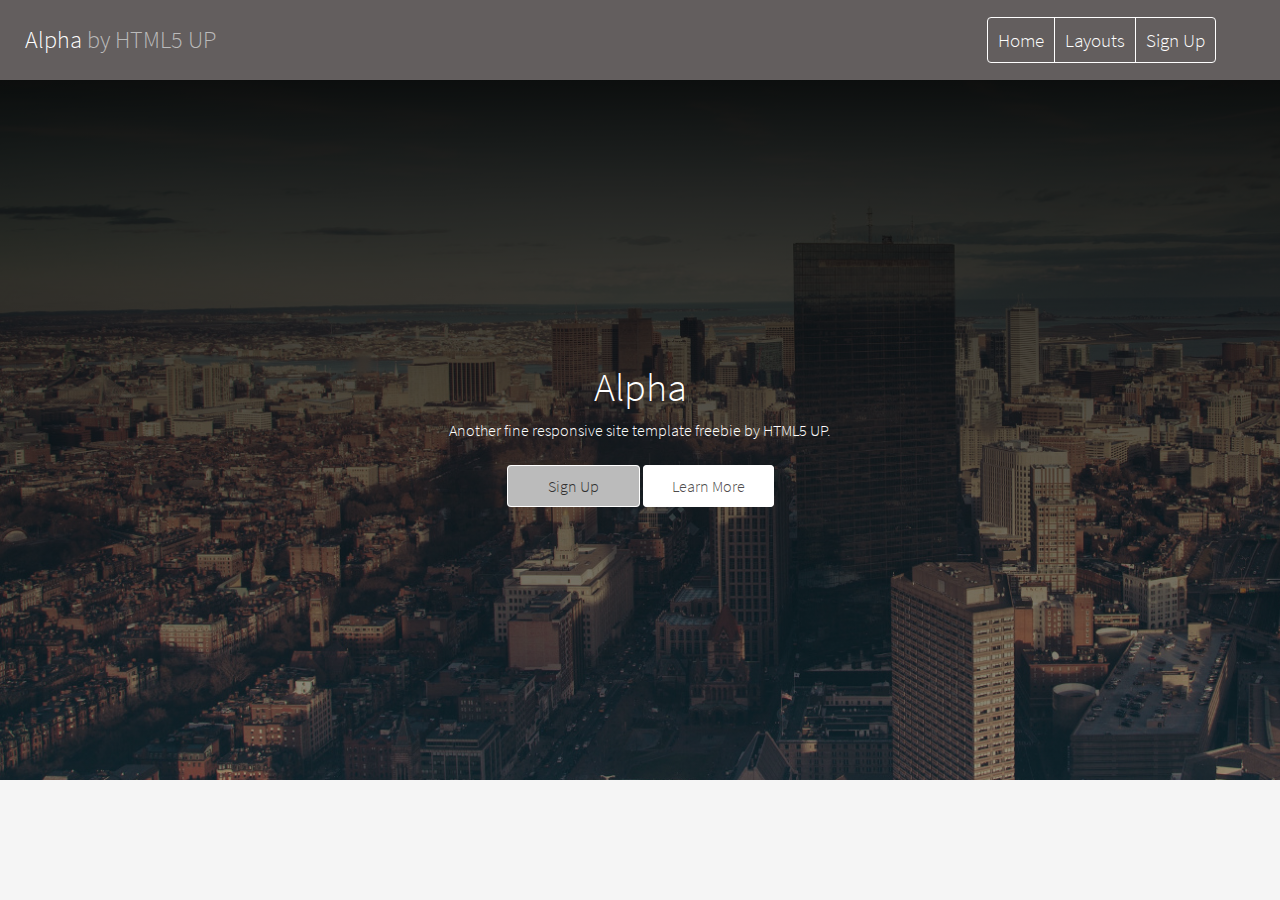
==== index.html @ 8c0445f1 "Images added and first section created" ====
<!DOCTYPE html>
<html lang="en">
  <head>
    <meta charset="UTF-8" />
    <meta http-equiv="X-UA-Compatible" content="IE=edge" />
    <meta name="viewport" content="width=device-width, initial-scale=1.0" />
    <link rel="stylesheet" href="./css/reset.css" />
    <link rel="stylesheet" href="style.css" />
    <title>Alpha by HTML5 UP</title>
  </head>
  <body>
    <header>
      <nav class="navigation flex">
        <h1 class="nav-heading">
          <a href="#" class="alpha">Alpha</a> by HTML5 UP
        </h1>
        <ul class="flex">
          <li>
            <a href="#"><button class="nav-btn">Home</button></a>
          </li>
          <li>
            <a href="#"><button class="nav-btn">Layouts</button></a>
          </li>
          <li>
            <a href="#"
              ><button class="nav-btn last-nav-btn">Sign Up</button></a
            >
          </li>
        </ul>
      </nav>
    </header>
    <section class="alpha-section">
      <h2 class="alpha-heading">Alpha</h2>
      <p class="alpha-par">
        Another fine responsive site template freebie by HTML5 UP.
      </p>
      <div class="alpha-holder">
        <a href="" class="alpha-btns sign-up">Sign Up</a>
        <a href="" class="alpha-btns learn-more">Learn More</a>
      </div>
    </section>
  </body>
</html>
---- style.css ----
@font-face {
  font-family: "Source Sans Pro";
  src: url("./fonts/SourceSansPro-Light.ttf") format("truetype");
}

body {
  font-family: "Source Sans Pro";
  background-color: #f5f5f5;
}

.flex {
  display: flex;
  justify-content: space-between;
  align-items: center;
}

header {
  margin-bottom: 80px;
}

.navigation {
  background-color: #635e5e;
  width: 100%;
  height: 80px;
  position: fixed;
  top: 0;
  z-index: 100;
}

.nav-heading {
  color: #bbb;
  font-size: 1.5em;
  margin-left: 25px;
}

.alpha {
  color: #fff;
  text-decoration: none;
}

.alpha:hover {
  color: #bbb;
}

ul.flex {
  border: 1px solid #fff;
  border-radius: 4px;
  margin-right: 5%;
}

.nav-btn {
  padding: 10px;
  background-color: transparent;
  border: none;
  color: #fff;
  font-size: 1.2em;
  font-family: "Source Sans Pro";
  border-right: 1px solid #fff;
  cursor: pointer;
}

.last-nav-btn {
  border-right: none;
}

.nav-btn:hover {
  background-color: #bbb;
}

.alpha-section {
  background-image: linear-gradient(rgba(0, 0, 0, 1), rgba(0, 0, 0, 0.2)),
    url("./images/cover.jpg");
  background-repeat: no-repeat;
  background-size: cover;
  background-attachment: fixed;
  display: flex;
  align-items: center;
  justify-content: center;
  flex-direction: column;
  color: #fff;
  height: 700px;
}

.alpha-heading {
  font-size: 2.5em;
  margin-bottom: 15px;
}

.alpha-par {
  max-width: 400px;
  margin-bottom: 40px;
}

.alpha-btns {
  border: 1px solid white;
  border-radius: 4px;
  text-decoration: none;
}

.sign-up {
  padding: 10px 40px;
  color: #323131;
  background-color: #bbb;
}

.sign-up:hover {
  background-color: #fff;
}

.learn-more {
  padding: 10px 28px;
  color: #4e4c4c;
  background-color: #fff;
}

.learn-more:hover {
  background-color: #efefef;
}
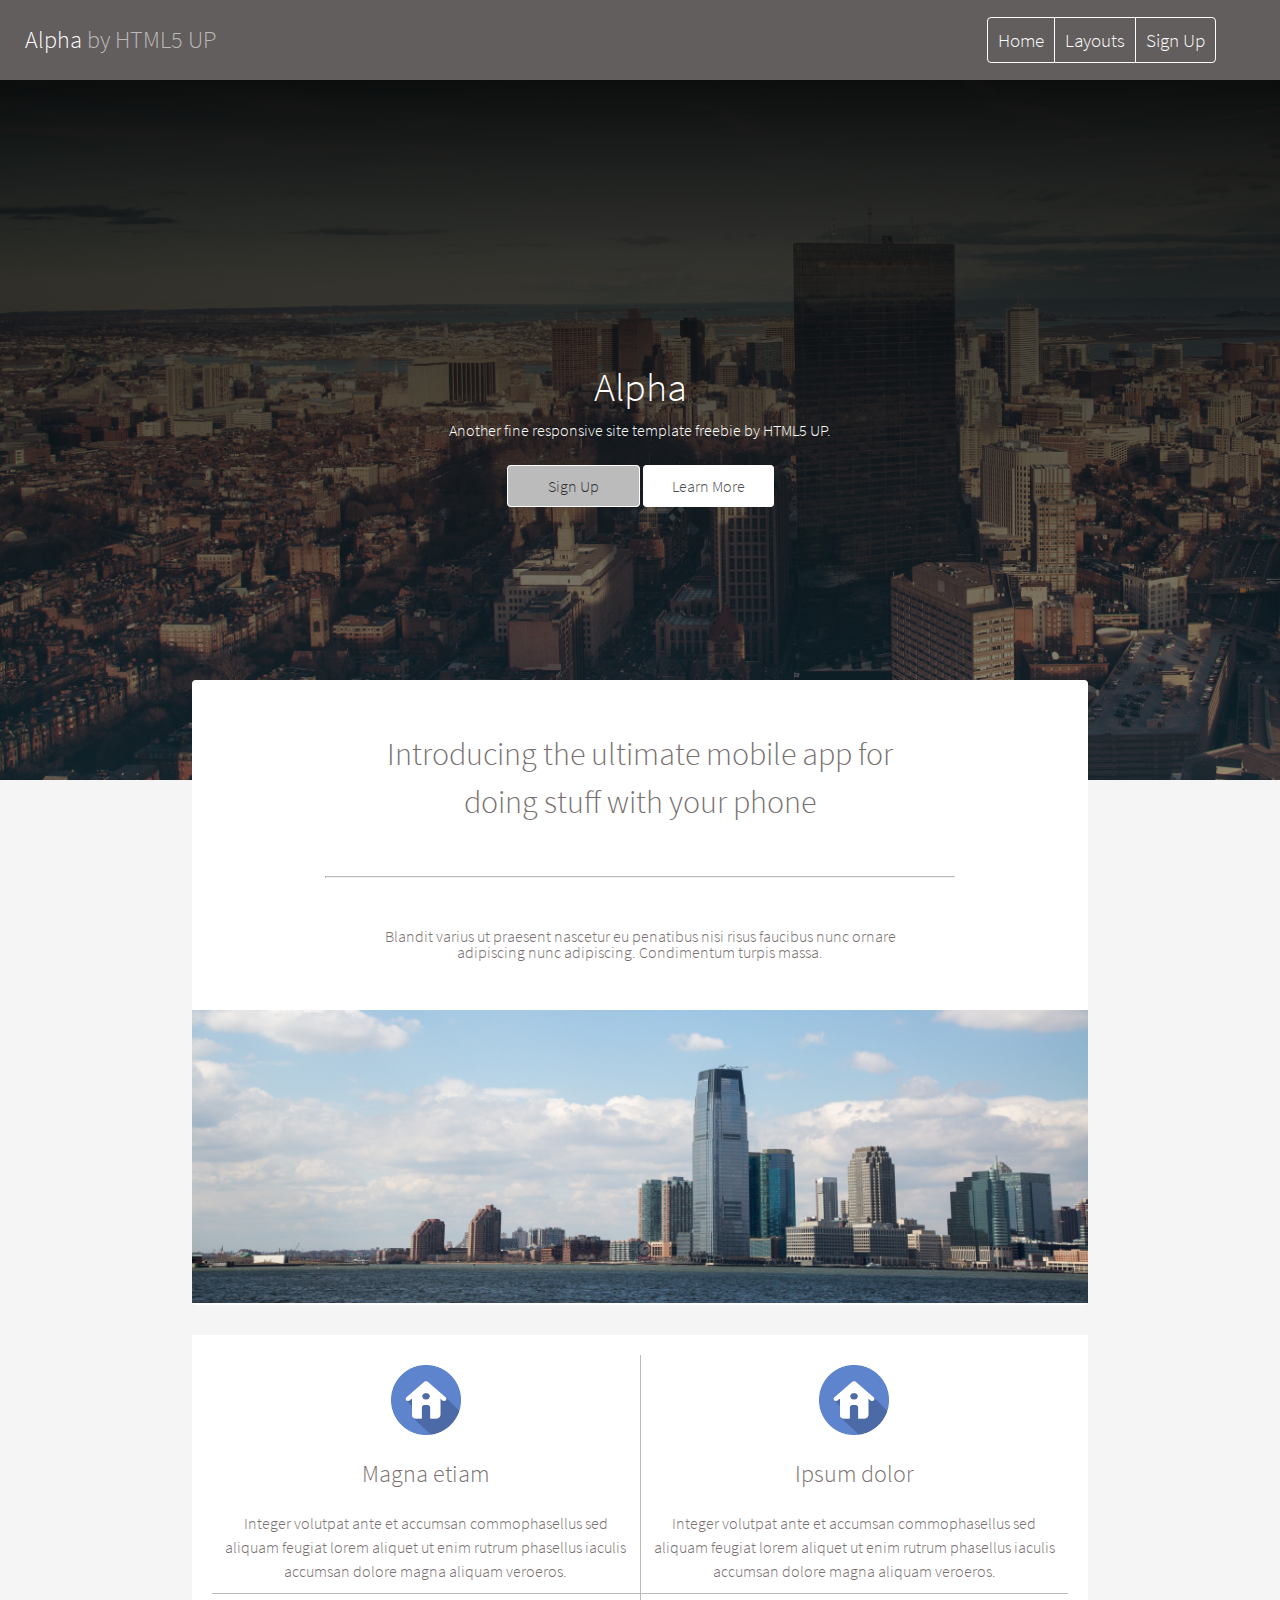
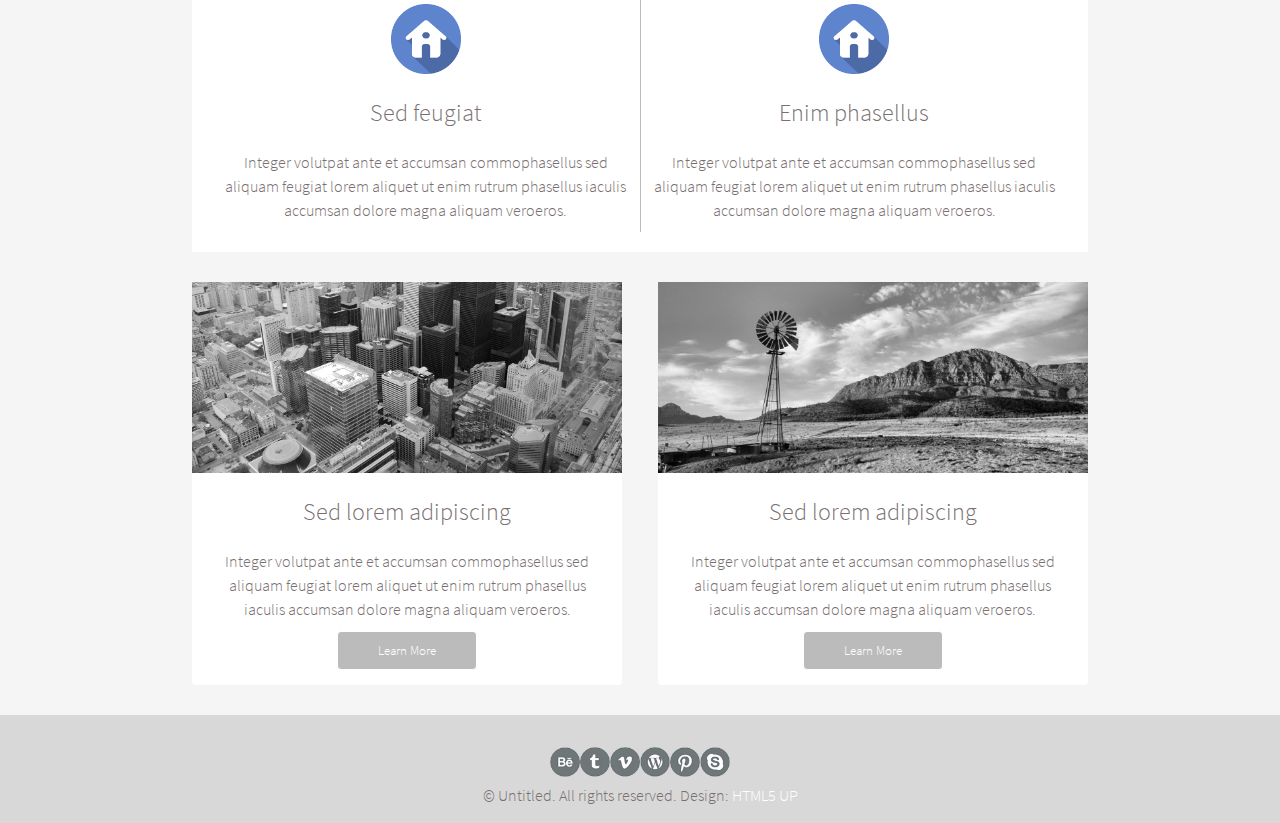
==== commit 4ab6fb5a: "Destokp layout completed" ====
--- a/index.html
+++ b/index.html
@@ -10,11 +10,9 @@
   </head>
   <body>
     <header>
-      <nav class="navigation flex">
-        <h1 class="nav-heading">
-          <a href="#" class="alpha">Alpha</a> by HTML5 UP
-        </h1>
-        <ul class="flex">
+      <nav class="flex-space">
+        <h1><a href="#" class="alpha">Alpha</a> by HTML5 UP</h1>
+        <ul class="flex-space">
           <li>
             <a href="#"><button class="nav-btn">Home</button></a>
           </li>
@@ -29,15 +27,116 @@
         </ul>
       </nav>
     </header>
-    <section class="alpha-section">
+    <section class="alpha-section flex-center">
       <h2 class="alpha-heading">Alpha</h2>
       <p class="alpha-par">
         Another fine responsive site template freebie by HTML5 UP.
       </p>
       <div class="alpha-holder">
-        <a href="" class="alpha-btns sign-up">Sign Up</a>
-        <a href="" class="alpha-btns learn-more">Learn More</a>
+        <a href="#" class="alpha-btns sign-up">Sign Up</a>
+        <a href="#" class="alpha-btns learn-more">Learn More</a>
       </div>
     </section>
+    <main>
+      <section class="main-section">
+        <div class="first-wrapper">
+          <h2 class="first-heading">
+            Introducing the ultimate mobile app for doing stuff with your phone
+          </h2>
+          <hr />
+          <p class="first-paragraph">
+            Blandit varius ut praesent nascetur eu penatibus nisi risus faucibus
+            nunc ornare adipiscing nunc adipiscing. Condimentum turpis massa.
+          </p>
+          <img src="./images/prva.jpg" alt="First image" class="first-image" />
+        </div>
+        <div class="second-wrapper">
+          <div class="first-row flex-space">
+            <div class="single-item border">
+              <img src="./images/home.png" alt="Home image" class="home-img" />
+              <h3 class="single-items-heading">Magna etiam</h3>
+              <p>
+                Integer volutpat ante et accumsan commophasellus sed aliquam
+                feugiat lorem aliquet ut enim rutrum phasellus iaculis accumsan
+                dolore magna aliquam veroeros.
+              </p>
+            </div>
+            <div class="single-item">
+              <img src="./images/home.png" alt="Home image" class="home-img" />
+              <h3 class="single-items-heading">Ipsum dolor</h3>
+              <p>
+                Integer volutpat ante et accumsan commophasellus sed aliquam
+                feugiat lorem aliquet ut enim rutrum phasellus iaculis accumsan
+                dolore magna aliquam veroeros.
+              </p>
+            </div>
+          </div>
+          <div class="second-row flex-space">
+            <div class="single-item border">
+              <img src="./images/home.png" alt="Home image" class="home-img" />
+              <h3 class="single-items-heading">Sed feugiat</h3>
+              <p>
+                Integer volutpat ante et accumsan commophasellus sed aliquam
+                feugiat lorem aliquet ut enim rutrum phasellus iaculis accumsan
+                dolore magna aliquam veroeros.
+              </p>
+            </div>
+            <div class="single-item">
+              <img src="./images/home.png" alt="Home image" class="home-img" />
+              <h3 class="single-items-heading">Enim phasellus</h3>
+              <p>
+                Integer volutpat ante et accumsan commophasellus sed aliquam
+                feugiat lorem aliquet ut enim rutrum phasellus iaculis accumsan
+                dolore magna aliquam veroeros.
+              </p>
+            </div>
+          </div>
+        </div>
+        <div class="third-wrapper flex-space">
+          <div class="learn-more-item">
+            <img
+              src="./images/druga.jpg"
+              alt="Learn more image"
+              class="learn-more-img"
+            />
+            <h3 class="single-items-heading">Sed lorem adipiscing</h3>
+            <p class="first-paragraph learn-more-par">
+              Integer volutpat ante et accumsan commophasellus sed aliquam
+              feugiat lorem aliquet ut enim rutrum phasellus iaculis accumsan
+              dolore magna aliquam veroeros.
+            </p>
+            <a href="#"><button class="learn-more-btn">Learn More</button></a>
+          </div>
+          <div class="learn-more-item">
+            <img
+              src="./images/treca.jpg"
+              alt="Learn more image"
+              class="learn-more-img"
+            />
+            <h3 class="single-items-heading">Sed lorem adipiscing</h3>
+            <p class="first-paragraph learn-more-par">
+              Integer volutpat ante et accumsan commophasellus sed aliquam
+              feugiat lorem aliquet ut enim rutrum phasellus iaculis accumsan
+              dolore magna aliquam veroeros.
+            </p>
+            <a href="#"><button class="learn-more-btn">Learn More</button></a>
+          </div>
+        </div>
+      </section>
+    </main>
+    <footer class="flex-center">
+      <div class="footer-wrapper flex-space">
+        <a href="#"><div class="single-item-footer"></div></a>
+        <a href="#"><div class="single-item-footer"></div></a>
+        <a href="#"><div class="single-item-footer"></div></a>
+        <a href="#"><div class="single-item-footer"></div></a>
+        <a href="#"><div class="single-item-footer"></div></a>
+        <a href="#"><div class="single-item-footer"></div></a>
+      </div>
+      <!-- <img src="./images/icons.png" alt="Footer icons" class="footer-imgs" /> -->
+      <p>
+        &copy; Untitled. All rights reserved. Design: <a href="#">HTML5 UP</a>
+      </p>
+    </footer>
   </body>
 </html>
--- a/style.css
+++ b/style.css
@@ -4,21 +4,39 @@
 }
 
 body {
+  background-color: var(--bg-color);
   font-family: "Source Sans Pro";
-  background-color: #f5f5f5;
-}
-
-.flex {
+}
+
+button {
+  font-family: inherit;
+  cursor: pointer;
+}
+
+:root {
+  --light-grey: #bbb;
+  --white: #fff;
+  --bg-color: #f5f5f5;
+  --font-size: 1.5em;
+}
+
+.flex-space {
   display: flex;
   justify-content: space-between;
   align-items: center;
 }
 
+.flex-center {
+  display: flex;
+  justify-content: center;
+  align-items: center;
+}
+
 header {
   margin-bottom: 80px;
 }
 
-.navigation {
+nav {
   background-color: #635e5e;
   width: 100%;
   height: 80px;
@@ -27,23 +45,23 @@
   z-index: 100;
 }
 
-.nav-heading {
-  color: #bbb;
-  font-size: 1.5em;
+nav h1 {
+  color: var(--light-grey);
+  font-size: var(--font-size);
   margin-left: 25px;
 }
 
-.alpha {
-  color: #fff;
+nav h1 a {
+  color: var(--white);
   text-decoration: none;
 }
 
-.alpha:hover {
-  color: #bbb;
-}
-
-ul.flex {
-  border: 1px solid #fff;
+nav h1 a:hover {
+  color: var(--light-grey);
+}
+
+ul.flex-space {
+  border: 1px solid var(--white);
   border-radius: 4px;
   margin-right: 5%;
 }
@@ -52,11 +70,9 @@
   padding: 10px;
   background-color: transparent;
   border: none;
-  color: #fff;
+  color: var(--white);
   font-size: 1.2em;
-  font-family: "Source Sans Pro";
-  border-right: 1px solid #fff;
-  cursor: pointer;
+  border-right: 1px solid var(--white);
 }
 
 .last-nav-btn {
@@ -64,7 +80,7 @@
 }
 
 .nav-btn:hover {
-  background-color: #bbb;
+  background-color: var(--light-grey);
 }
 
 .alpha-section {
@@ -73,11 +89,8 @@
   background-repeat: no-repeat;
   background-size: cover;
   background-attachment: fixed;
-  display: flex;
-  align-items: center;
-  justify-content: center;
   flex-direction: column;
-  color: #fff;
+  color: var(--white);
   height: 700px;
 }
 
@@ -92,7 +105,7 @@
 }
 
 .alpha-btns {
-  border: 1px solid white;
+  border: 1px solid var(--white);
   border-radius: 4px;
   text-decoration: none;
 }
@@ -100,19 +113,179 @@
 .sign-up {
   padding: 10px 40px;
   color: #323131;
-  background-color: #bbb;
+  background-color: var(--light-grey);
+  transition: all 0.4s;
 }
 
 .sign-up:hover {
-  background-color: #fff;
+  background-color: var(--white);
 }
 
 .learn-more {
   padding: 10px 28px;
   color: #4e4c4c;
-  background-color: #fff;
+  background-color: var(--white);
+  transition: all 0.4s;
 }
 
 .learn-more:hover {
   background-color: #efefef;
 }
+
+.main-section {
+  margin: 0 auto 30px;
+  max-width: 100%;
+  width: 70%;
+  color: #786f6f;
+  text-align: center;
+}
+
+.first-wrapper {
+  background-color: var(--white);
+  padding-top: 50px;
+  border-radius: 4px;
+  transform: translateY(-100px);
+  margin-bottom: -70px;
+}
+
+.first-heading {
+  font-size: 2em;
+  line-height: var(--font-size);
+  width: 60%;
+  margin: 0px auto 50px;
+}
+
+hr {
+  width: 70%;
+  border-top: 1px solid var(--light-grey);
+}
+
+.first-paragraph {
+  max-width: 60%;
+  margin: 50px auto;
+}
+
+.first-image {
+  max-width: 100%;
+}
+
+.second-wrapper {
+  padding: 20px;
+  background-color: var(--white);
+  margin-bottom: 30px;
+}
+
+.second-wrapper p {
+  line-height: var(--font-size);
+}
+
+.home-img {
+  width: 70px;
+  height: 70px;
+  margin-bottom: 25px;
+}
+
+.home-img:hover {
+  transform: scale(1.1);
+}
+
+.single-items-heading {
+  font-size: var(--font-size);
+  margin-bottom: 25px;
+}
+
+.single-item {
+  max-width: 50%;
+  padding: 10px;
+}
+
+.first-row {
+  border-bottom: 1px solid var(--light-grey);
+}
+
+.border {
+  border-right: 1px solid var(--light-grey);
+}
+
+.learn-more-item {
+  max-width: 48%;
+  background-color: var(--white);
+  border-radius: 4px;
+  padding-bottom: 15px;
+}
+
+.learn-more-img {
+  max-width: 100%;
+  margin-bottom: 25px;
+  filter: grayscale(100%);
+  transition: all 0.3s;
+}
+
+.learn-more-img:hover {
+  filter: grayscale(0%);
+}
+
+.learn-more-par {
+  max-width: 90%;
+  margin: 25px auto 10px;
+  line-height: var(--font-size);
+}
+
+.learn-more-btn {
+  background-color: var(--light-grey);
+  color: var(--white);
+  border: 1px solid var(--white);
+  border-radius: 4px;
+  padding: 10px 40px;
+}
+
+.learn-more-btn:hover {
+  background-color: #f3f3f3;
+  color: #4b4949;
+}
+
+footer {
+  background-color: #d8d8d8;
+  width: 100%;
+  padding: 32px 0 20px;
+  flex-direction: column;
+}
+
+footer p {
+  color: #786f6f;
+}
+
+footer p a {
+  color: var(--white);
+  text-decoration: none;
+}
+
+footer p a:hover {
+  color: #786f6f;
+}
+
+.footer-imgs {
+  margin-bottom: 10px;
+}
+
+.footer-imgs:hover {
+  opacity: 0.5;
+}
+
+.footer-wrapper {
+  background-image: url("./images/icons.png");
+  background-size: 100%;
+  max-width: 400px;
+  margin-bottom: 10px;
+}
+
+.single-item-footer {
+  width: 30px;
+  height: 30px;
+  border-radius: 50%;
+}
+
+.single-item-footer:hover {
+  background: var(--light-grey);
+  opacity: 0.5;
+}
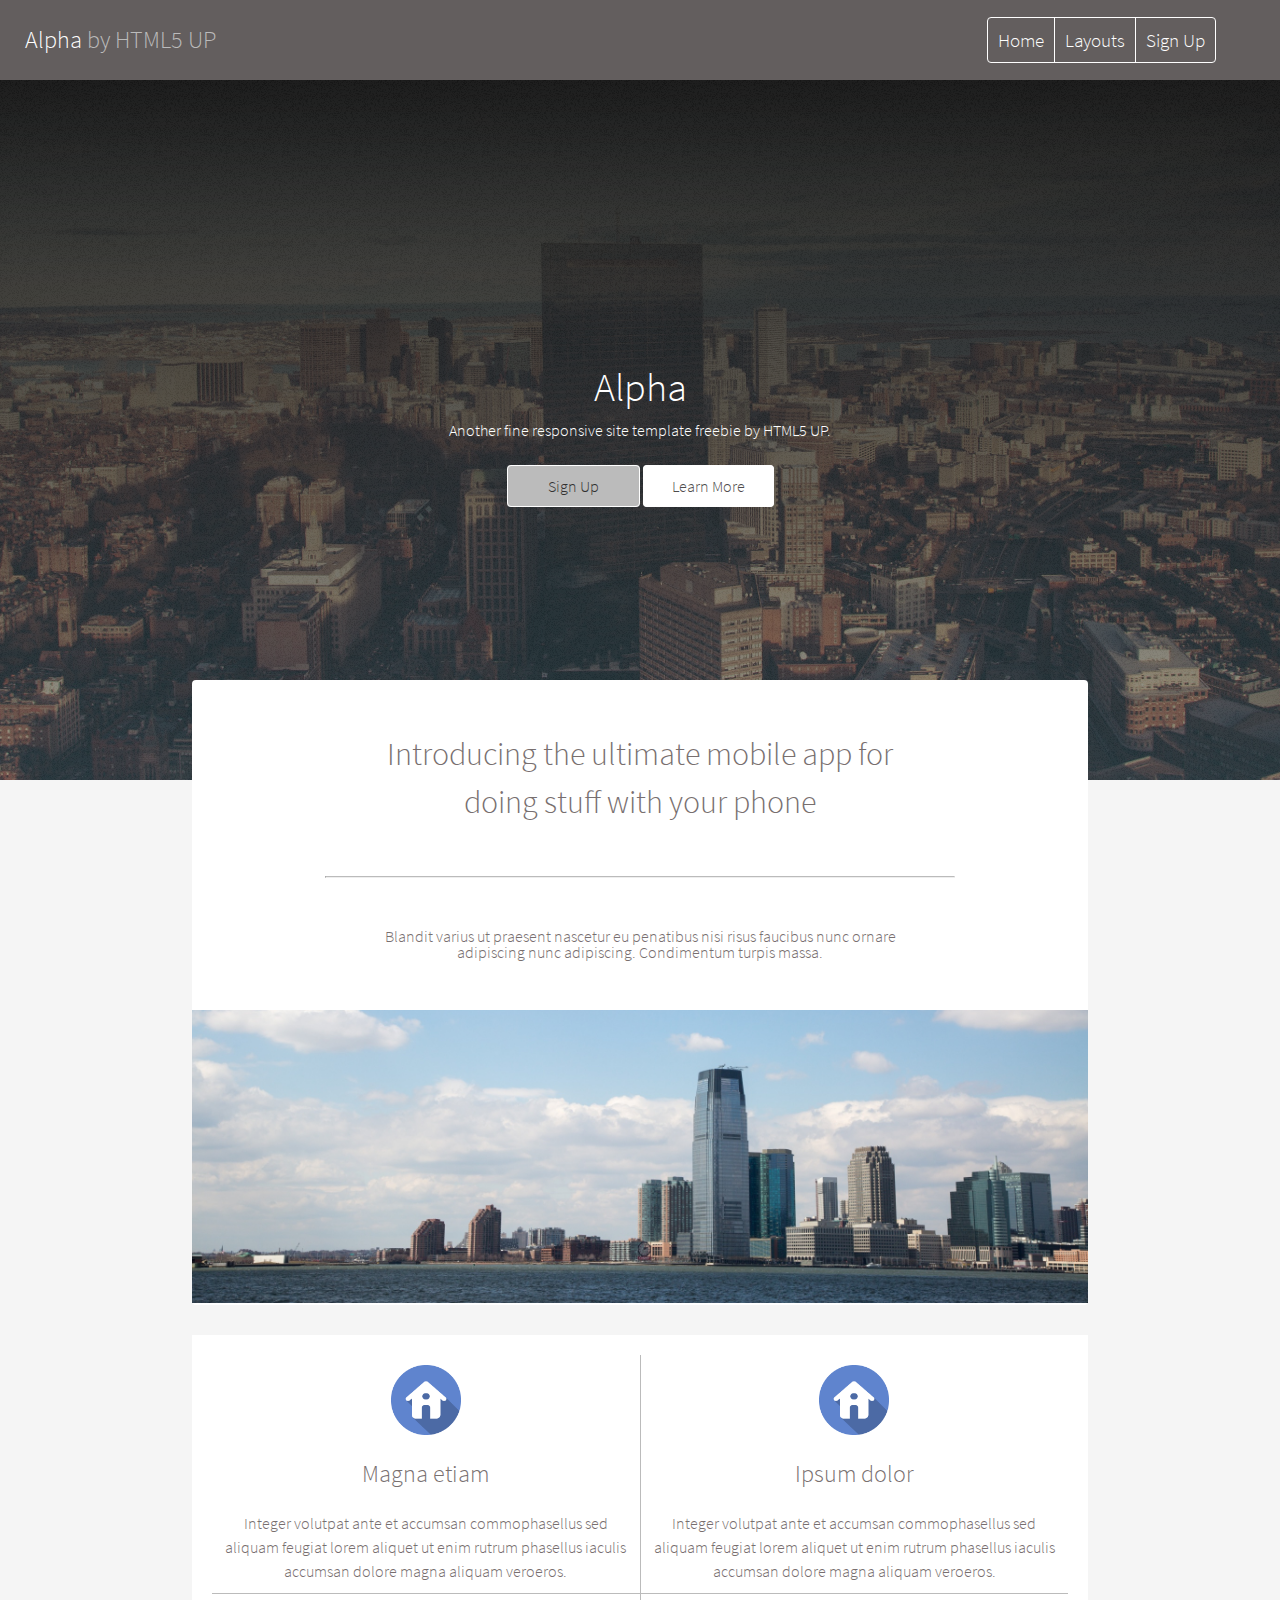
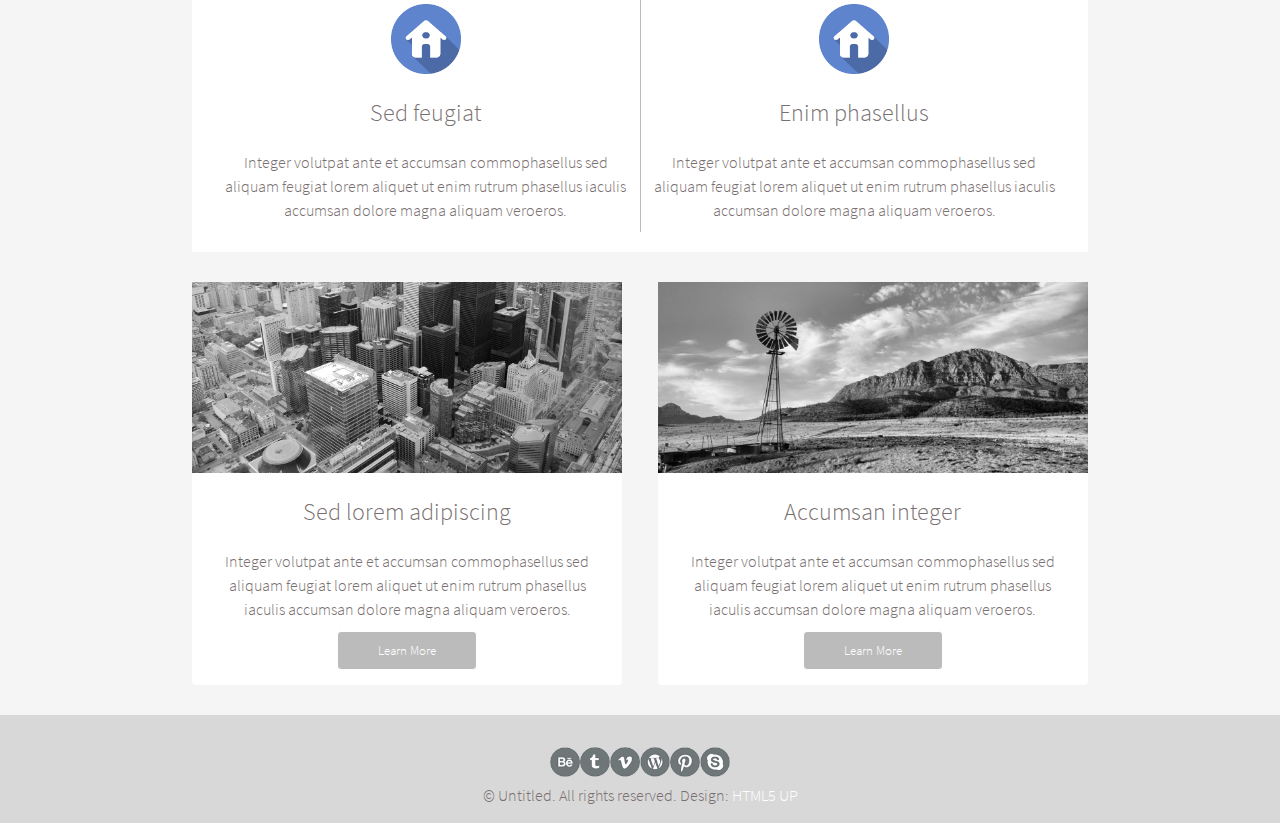
==== commit 595d2b00: "Responsive view completed and modal created" ====
--- a/index.html
+++ b/index.html
@@ -20,9 +20,7 @@
             <a href="#"><button class="nav-btn">Layouts</button></a>
           </li>
           <li>
-            <a href="#"
-              ><button class="nav-btn last-nav-btn">Sign Up</button></a
-            >
+            <a href="#"><button class="nav-btn">Sign Up</button></a>
           </li>
         </ul>
       </nav>
@@ -81,7 +79,7 @@
                 dolore magna aliquam veroeros.
               </p>
             </div>
-            <div class="single-item">
+            <div class="single-item last-single-item">
               <img src="./images/home.png" alt="Home image" class="home-img" />
               <h3 class="single-items-heading">Enim phasellus</h3>
               <p>
@@ -105,11 +103,32 @@
               feugiat lorem aliquet ut enim rutrum phasellus iaculis accumsan
               dolore magna aliquam veroeros.
             </p>
-            <a href="#"><button class="learn-more-btn">Learn More</button></a>
+            <a href="#/"
+              ><button class="learn-more-btn" id="first">Learn More</button></a
+            >
           </div>
           <div class="learn-more-item">
             <img
               src="./images/treca.jpg"
+              alt="Learn more image"
+              class="learn-more-img"
+            />
+            <h3 class="single-items-heading">Accumsan integer</h3>
+            <p class="first-paragraph learn-more-par">
+              Integer volutpat ante et accumsan commophasellus sed aliquam
+              feugiat lorem aliquet ut enim rutrum phasellus iaculis accumsan
+              dolore magna aliquam veroeros.
+            </p>
+            <a href="#/"
+              ><button class="learn-more-btn" id="second">Learn More</button></a
+            >
+          </div>
+        </div>
+        <div class="overlay">
+          <a class="closebtn">&times;</a>
+          <div class="overlay-content first">
+            <img
+              src="./images/druga.jpg"
               alt="Learn more image"
               class="learn-more-img"
             />
@@ -119,7 +138,19 @@
               feugiat lorem aliquet ut enim rutrum phasellus iaculis accumsan
               dolore magna aliquam veroeros.
             </p>
-            <a href="#"><button class="learn-more-btn">Learn More</button></a>
+          </div>
+          <div class="overlay-content second">
+            <img
+              src="./images/treca.jpg"
+              alt="Learn more image"
+              class="learn-more-img"
+            />
+            <h3 class="single-items-heading">Accumsan integer</h3>
+            <p class="first-paragraph learn-more-par">
+              Integer volutpat ante et accumsan commophasellus sed aliquam
+              feugiat lorem aliquet ut enim rutrum phasellus iaculis accumsan
+              dolore magna aliquam veroeros.
+            </p>
           </div>
         </div>
       </section>
@@ -138,5 +169,6 @@
         &copy; Untitled. All rights reserved. Design: <a href="#">HTML5 UP</a>
       </p>
     </footer>
+    <script src="index.js"></script>
   </body>
 </html>
--- a/style.css
+++ b/style.css
@@ -73,9 +73,10 @@
   color: var(--white);
   font-size: 1.2em;
   border-right: 1px solid var(--white);
-}
-
-.last-nav-btn {
+  transition: all 0.4s;
+}
+
+nav ul :last-child a button {
   border-right: none;
 }
 
@@ -84,14 +85,17 @@
 }
 
 .alpha-section {
-  background-image: linear-gradient(rgba(0, 0, 0, 1), rgba(0, 0, 0, 0.2)),
-    url("./images/cover.jpg");
-  background-repeat: no-repeat;
-  background-size: cover;
-  background-attachment: fixed;
+  background-image: url(./images/overlay.png),
+    linear-gradient(rgba(0, 0, 0, 1), rgba(0, 0, 0, 0.2)),
+    url(./images/cover.jpg);
+  background-repeat: repeat, repeat, no-repeat;
+  background-size: auto, cover, cover;
+  background-attachment: scroll, scroll, fixed;
+  background-position: center;
   flex-direction: column;
   color: var(--white);
   height: 700px;
+  text-align: center;
 }
 
 .alpha-heading {
@@ -207,6 +211,10 @@
   border-right: 1px solid var(--light-grey);
 }
 
+.third-wrapper {
+  align-items: stretch;
+}
+
 .learn-more-item {
   max-width: 48%;
   background-color: var(--white);
@@ -289,3 +297,129 @@
   background: var(--light-grey);
   opacity: 0.5;
 }
+
+.overlay {
+  height: 100%;
+  width: 0;
+  position: fixed;
+  z-index: 9999;
+  left: 0;
+  top: 0;
+  background-color: rgba(0, 0, 0, 0.8);
+  backdrop-filter: blur(10px);
+  overflow-x: hidden;
+}
+
+.overlay-content {
+  position: relative;
+  top: 25%;
+  width: 100%;
+  max-width: 700px;
+  text-align: center;
+  margin: 30px auto 0;
+  display: none;
+  background-color: #fff;
+  padding-bottom: 20px;
+}
+
+.closebtn {
+  position: absolute;
+  top: 20px;
+  right: 45px;
+  font-size: 60px;
+  color: var(--white);
+}
+
+@media only screen and (max-width: 991px) {
+  .first-row {
+    flex-direction: column;
+    border: none;
+  }
+
+  .second-row {
+    flex-direction: column;
+  }
+
+  .border {
+    border-right: none;
+  }
+
+  .single-item {
+    border-bottom: 1px solid var(--light-grey);
+    max-width: 100%;
+    margin-bottom: 20px;
+  }
+
+  .last-single-item {
+    margin-bottom: 0;
+    border-bottom: none;
+  }
+
+  .single-item p {
+    margin-bottom: 25px;
+  }
+}
+
+@media only screen and (max-width: 500px) {
+  nav {
+    height: auto;
+    padding: 20px 0;
+    flex-direction: column;
+  }
+
+  nav h1 {
+    text-align: center;
+    margin-left: 0;
+    margin-bottom: 15px;
+  }
+
+  .alpha-section {
+    height: 450px;
+    padding: 0 10px;
+    margin-bottom: 30px;
+  }
+
+  .main-section {
+    width: 90%;
+  }
+
+  .first-wrapper {
+    transform: translateY(0);
+    margin-bottom: 30px;
+  }
+
+  .first-heading {
+    font-size: 1.5em;
+    line-height: 1em;
+    width: 90%;
+    margin: 0px auto 30px;
+  }
+
+  hr {
+    width: 80%;
+  }
+
+  .first-paragraph {
+    max-width: 80%;
+  }
+
+  .third-wrapper {
+    flex-direction: column;
+  }
+
+  .main-section .third-wrapper :first-child {
+    margin-bottom: 20px;
+  }
+
+  .learn-more-item {
+    max-width: 100%;
+  }
+
+  .closebtn {
+    right: 25px;
+  }
+
+  .overlay-content {
+    width: 90%;
+  }
+}
